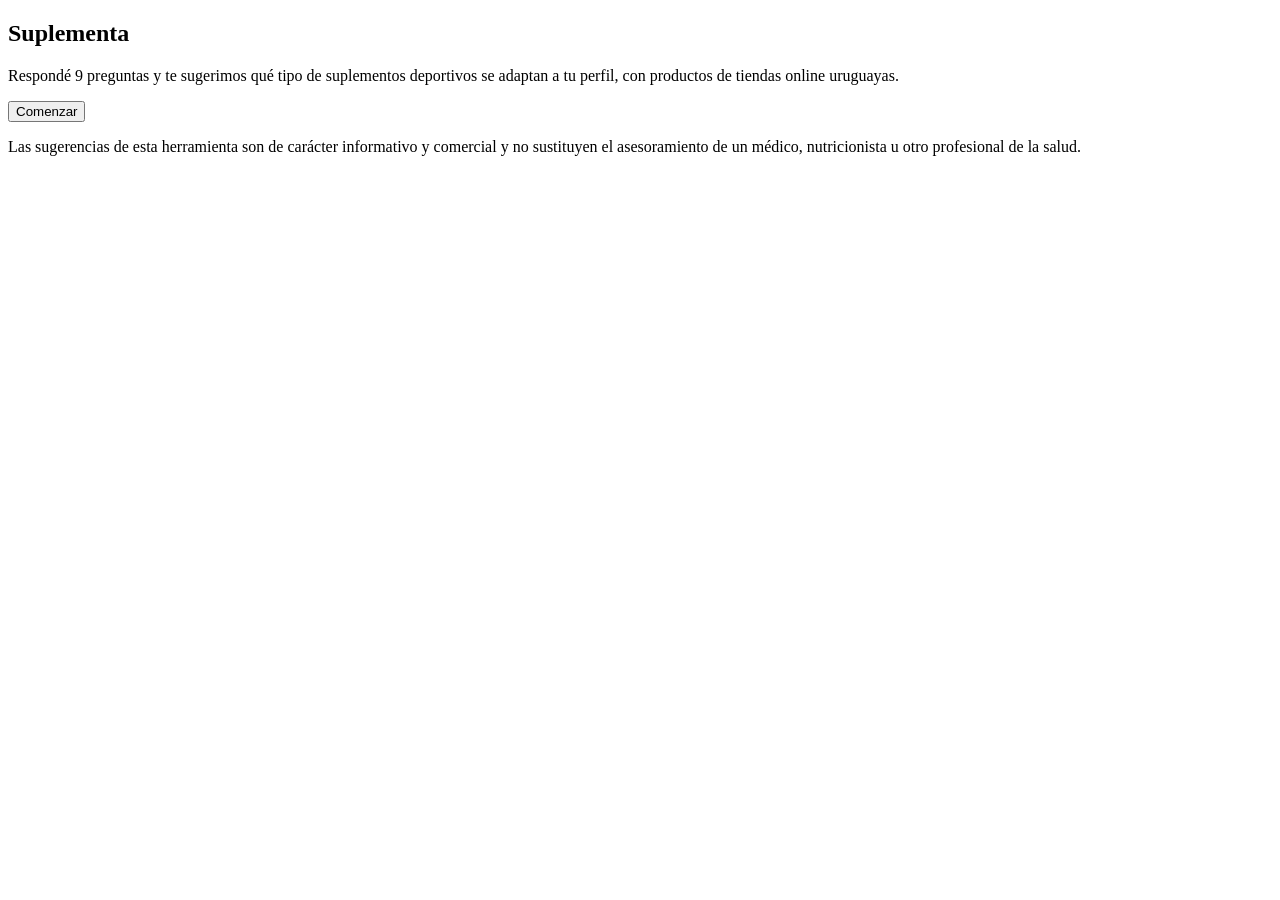
==== index.html @ 3bd9174c "Agregar pantallas: inicio, cuestionario y resultado (index.html y app.js)" ====
<!DOCTYPE html>
<html lang="es">
<head>
  <meta charset="UTF-8">
  <meta name="viewport" content="width=device-width, initial-scale=1.0">
  <title>Suplementa</title>
  <link rel="stylesheet" href="styles.css">
</head>
<body>

  <!-- ===================== PANTALLA 1: INICIO ===================== -->
  <section id="inicio">
    <h1>Suplementa</h1>
    <p>Respondé 9 preguntas y te sugerimos qué tipo de suplementos deportivos se adaptan a tu perfil, con productos de tiendas online uruguayas.</p>
    <button id="boton-comenzar" type="button">Comenzar</button>
    <p class="aviso-salud">Las sugerencias de esta herramienta son de carácter informativo y comercial y no sustituyen el asesoramiento de un médico, nutricionista u otro profesional de la salud.</p>
  </section>

  <!-- ===================== PANTALLA 2: CUESTIONARIO ===================== -->
  <!-- El contenido de cada pregunta lo completa app.js -->
  <section id="cuestionario" hidden>
    <p id="texto-progreso">Paso 1 de 9</p>
    <progress id="barra-progreso" max="9" value="1"></progress>

    <h2 id="texto-pregunta"></h2>
    <div id="opciones"></div>

    <div class="navegacion">
      <button id="boton-anterior" type="button">Anterior</button>
      <button id="boton-siguiente" type="button" disabled>Siguiente</button>
    </div>
  </section>

  <!-- ===================== PANTALLA 3: RESULTADO ===================== -->
  <!-- El contenido lo completa app.js con lo que devuelve recomendar() -->
  <section id="resultado" hidden>
    <h2>Tu resultado</h2>

    <!-- Aviso destacado (cuando la condición médica es "Prefiero no responder") -->
    <p id="aviso-destacado" class="aviso-destacado" hidden></p>

    <h3>Tu perfil</h3>
    <ul id="resumen-perfil"></ul>

    <div id="avisos"></div>

    <div id="categorias"></div>

    <p id="texto-fecha"></p>

    <button id="boton-reiniciar" type="button">Volver a empezar</button>

    <footer>
      <p class="aviso-salud">Las sugerencias de esta herramienta son de carácter informativo y comercial y no sustituyen el asesoramiento de un médico, nutricionista u otro profesional de la salud.</p>
    </footer>
  </section>

  <!-- Scripts: primero los datos, después las reglas y por último la app -->
  <script src="catalogo.js"></script>
  <script src="reglas.js"></script>
  <script src="app.js"></script>
</body>
</html>
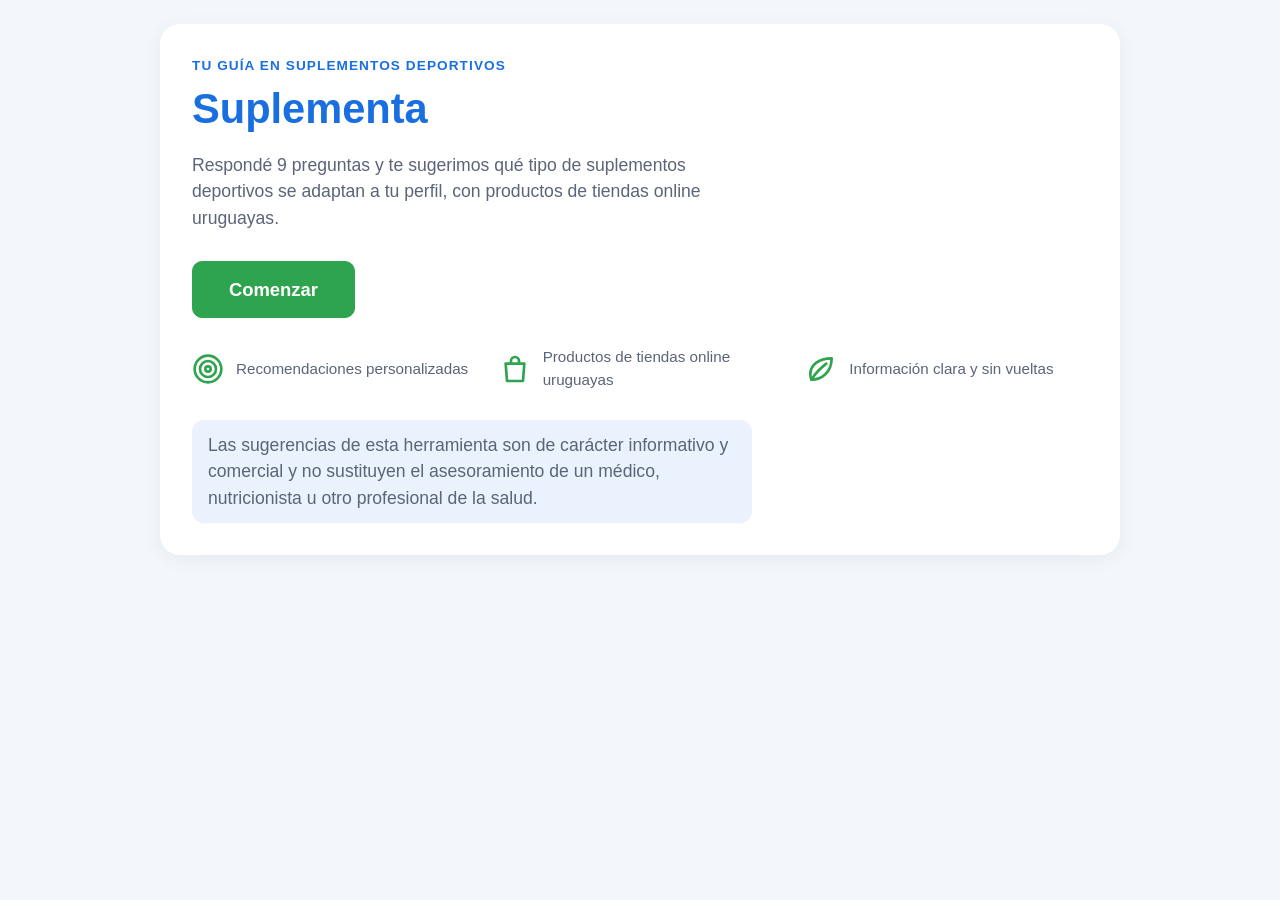
==== commit 6e79d515: "Completar pantalla de inicio con subtítulo y beneficios" ====
--- a/index.html
+++ b/index.html
@@ -10,9 +10,40 @@
 
   <!-- ===================== PANTALLA 1: INICIO ===================== -->
   <section id="inicio">
+    <p class="subtitulo">Tu guía en suplementos deportivos</p>
     <h1>Suplementa</h1>
     <p>Respondé 9 preguntas y te sugerimos qué tipo de suplementos deportivos se adaptan a tu perfil, con productos de tiendas online uruguayas.</p>
     <button id="boton-comenzar" type="button">Comenzar</button>
+
+    <!-- Beneficios: los íconos son SVG dibujados acá mismo (no se carga ningún archivo) -->
+    <ul class="beneficios">
+      <li>
+        <!-- Ícono: diana (recomendaciones a tu medida) -->
+        <svg viewBox="0 0 24 24" width="32" height="32" fill="none" stroke="currentColor" stroke-width="2" aria-hidden="true">
+          <circle cx="12" cy="12" r="10"/>
+          <circle cx="12" cy="12" r="6"/>
+          <circle cx="12" cy="12" r="2"/>
+        </svg>
+        <span>Recomendaciones personalizadas</span>
+      </li>
+      <li>
+        <!-- Ícono: bolsa de compras (tiendas online) -->
+        <svg viewBox="0 0 24 24" width="32" height="32" fill="none" stroke="currentColor" stroke-width="2" stroke-linejoin="round" aria-hidden="true">
+          <path d="M5 8h14l-1 13H6L5 8z"/>
+          <path d="M9 8V6a3 3 0 0 1 6 0v2"/>
+        </svg>
+        <span>Productos de tiendas online uruguayas</span>
+      </li>
+      <li>
+        <!-- Ícono: hoja (información clara y simple) -->
+        <svg viewBox="0 0 24 24" width="32" height="32" fill="none" stroke="currentColor" stroke-width="2" stroke-linecap="round" stroke-linejoin="round" aria-hidden="true">
+          <path d="M20 4C10 4 4 9 4 16c0 1.5.3 2.8.8 4C12 20 20 15 20 4z"/>
+          <path d="M4.8 20C8 15 12 11 16 8"/>
+        </svg>
+        <span>Información clara y sin vueltas</span>
+      </li>
+    </ul>
+
     <p class="aviso-salud">Las sugerencias de esta herramienta son de carácter informativo y comercial y no sustituyen el asesoramiento de un médico, nutricionista u otro profesional de la salud.</p>
   </section>
 
--- a/styles.css
+++ b/styles.css
@@ -0,0 +1,508 @@
+/* styles.css
+   Diseño visual de Suplementa, basado en los mockups del grupo:
+   fondo claro, acentos en azul, botón principal verde y tarjetas. */
+
+/* =====================================================================
+   COLORES Y MEDIDAS (se definen una sola vez y se reutilizan)
+   ===================================================================== */
+:root {
+  --azul: #1a6fe0;
+  --azul-oscuro: #1257b5;
+  --azul-suave: #eaf2fd;
+  --verde: #2ea44f;
+  --verde-oscuro: #238a3f;
+  --texto: #14213d;
+  --texto-suave: #5b6478;
+  --borde: #dfe5ee;
+  --fondo: #f3f6fa;
+  --blanco: #ffffff;
+  --gris: #c3c9d3;
+  --amarillo-suave: #fff6e0;
+  --amarillo-borde: #f0b429;
+  --radio: 12px;
+}
+
+/* =====================================================================
+   BASE
+   ===================================================================== */
+* {
+  box-sizing: border-box;
+}
+
+/* Lo que tiene el atributo "hidden" siempre queda oculto */
+[hidden] {
+  display: none !important;
+}
+
+body {
+  margin: 0;
+  padding: 24px 16px;
+  background: var(--fondo);
+  color: var(--texto);
+  /* Fuentes del sistema: no se descarga nada de internet */
+  font-family: -apple-system, BlinkMacSystemFont, "Segoe UI", Roboto, Helvetica, Arial, sans-serif;
+  line-height: 1.5;
+}
+
+h1, h2, h3, h4 {
+  line-height: 1.2;
+  margin: 0 0 12px;
+}
+
+/* Cada pantalla es una tarjeta blanca centrada */
+section {
+  max-width: 960px;
+  margin: 0 auto;
+  padding: 32px;
+  background: var(--blanco);
+  border-radius: 20px;
+  box-shadow: 0 4px 20px rgba(20, 33, 61, 0.06);
+}
+
+/* =====================================================================
+   BOTONES
+   ===================================================================== */
+button,
+.boton-tienda {
+  font: inherit;
+  font-weight: 600;
+  padding: 12px 24px;
+  border-radius: 10px;
+  border: 1px solid var(--azul);
+  background: var(--blanco);
+  color: var(--azul);
+  cursor: pointer;
+  text-decoration: none;
+  display: inline-block;
+  text-align: center;
+}
+
+button:hover,
+.boton-tienda:hover {
+  background: var(--azul-suave);
+}
+
+button:disabled {
+  cursor: not-allowed;
+  opacity: 0.5;
+}
+
+/* Botón principal verde "Comenzar" */
+#boton-comenzar {
+  background: var(--verde);
+  border-color: var(--verde);
+  color: var(--blanco);
+  font-size: 1.15rem;
+  padding: 14px 36px;
+}
+
+#boton-comenzar:hover {
+  background: var(--verde-oscuro);
+}
+
+/* =====================================================================
+   PANTALLA 1: INICIO
+   ===================================================================== */
+#inicio h1 {
+  font-size: 2.6rem;
+  color: var(--azul);
+}
+
+#inicio > p {
+  color: var(--texto-suave);
+  font-size: 1.1rem;
+  max-width: 560px;
+}
+
+/* Línea chica arriba del título: mayúsculas y azul */
+#inicio > .subtitulo {
+  color: var(--azul);
+  font-size: 0.85rem;
+  font-weight: 600;
+  text-transform: uppercase;
+  letter-spacing: 0.08em;
+  margin: 0 0 8px;
+}
+
+#boton-comenzar {
+  margin: 12px 0 28px;
+}
+
+/* Fila de 3 beneficios con ícono */
+.beneficios {
+  list-style: none;
+  padding: 0;
+  margin: 0 0 28px;
+  display: flex;
+  gap: 24px;
+}
+
+.beneficios li {
+  flex: 1;
+  display: flex;
+  align-items: center;
+  gap: 12px;
+  color: var(--texto-suave);
+  font-size: 0.95rem;
+}
+
+/* Los íconos toman el color verde (usan "currentColor") */
+.beneficios svg {
+  color: var(--verde);
+  flex-shrink: 0;
+}
+
+/* =====================================================================
+   AVISO LEGAL (inicio y pie del resultado): recuadro suave
+   ===================================================================== */
+.aviso-salud {
+  background: var(--azul-suave);
+  color: var(--texto-suave);
+  font-size: 0.9rem;
+  padding: 12px 16px;
+  border-radius: var(--radio);
+  margin: 0;
+}
+
+/* =====================================================================
+   PANTALLA 2: CUESTIONARIO
+   ===================================================================== */
+
+/* Indicador "Paso X de 9" */
+#texto-progreso {
+  color: var(--azul);
+  font-weight: 600;
+  font-size: 0.9rem;
+  text-transform: uppercase;
+  letter-spacing: 0.05em;
+  margin: 0 0 8px;
+}
+
+/* Barra de progreso */
+#barra-progreso {
+  width: 100%;
+  height: 8px;
+  margin-bottom: 24px;
+  border: none;
+  border-radius: 4px;
+  background: var(--borde);
+  appearance: none;
+  -webkit-appearance: none;
+}
+
+/* Chrome, Edge y Safari */
+#barra-progreso::-webkit-progress-bar {
+  background: var(--borde);
+  border-radius: 4px;
+}
+
+#barra-progreso::-webkit-progress-value {
+  background: var(--azul);
+  border-radius: 4px;
+}
+
+/* Firefox */
+#barra-progreso::-moz-progress-bar {
+  background: var(--azul);
+  border-radius: 4px;
+}
+
+#texto-pregunta {
+  font-size: 1.6rem;
+  margin-bottom: 20px;
+}
+
+/* Opciones como tarjetas en grilla */
+#opciones {
+  display: grid;
+  grid-template-columns: repeat(auto-fill, minmax(180px, 1fr));
+  gap: 12px;
+  margin-bottom: 28px;
+}
+
+.opcion {
+  display: flex;
+  align-items: center;
+  justify-content: center;
+  text-align: center;
+  min-height: 80px;
+  padding: 16px;
+  border: 1px solid var(--borde);
+  border-radius: var(--radio);
+  background: var(--blanco);
+  font-weight: 500;
+  cursor: pointer;
+}
+
+.opcion:hover {
+  border-color: var(--azul);
+}
+
+/* El círculo del botón de radio no se ve: la tarjeta entera es la opción */
+.opcion input {
+  position: absolute;
+  opacity: 0;
+  pointer-events: none;
+}
+
+/* Tarjeta marcada: la que tiene su radio seleccionado */
+.opcion:has(input:checked) {
+  border: 2px solid var(--azul);
+  background: var(--azul-suave);
+  color: var(--azul-oscuro);
+}
+
+/* Se ve el foco al navegar con el teclado */
+.opcion:has(input:focus-visible) {
+  outline: 3px solid var(--azul);
+  outline-offset: 2px;
+}
+
+/* Botones Anterior / Siguiente */
+.navegacion {
+  display: flex;
+  justify-content: space-between;
+  gap: 12px;
+}
+
+#boton-siguiente {
+  background: var(--azul);
+  color: var(--blanco);
+}
+
+#boton-siguiente:hover:not(:disabled) {
+  background: var(--azul-oscuro);
+}
+
+/* =====================================================================
+   PANTALLA 3: RESULTADO
+   ===================================================================== */
+#resultado > h2 {
+  font-size: 2rem;
+}
+
+#resultado > h3 {
+  font-size: 1rem;
+  color: var(--texto-suave);
+  margin-top: 24px;
+}
+
+/* Aviso de "Prefiero no responder": recuadro destacado */
+.aviso-destacado {
+  background: var(--amarillo-suave);
+  border: 1px solid var(--amarillo-borde);
+  border-left: 6px solid var(--amarillo-borde);
+  border-radius: var(--radio);
+  padding: 14px 18px;
+  font-weight: 600;
+}
+
+/* Resumen del perfil como "chips" */
+#resumen-perfil {
+  list-style: none;
+  padding: 0;
+  margin: 0 0 20px;
+  display: flex;
+  flex-wrap: wrap;
+  gap: 8px;
+}
+
+#resumen-perfil li {
+  background: var(--azul-suave);
+  color: var(--texto);
+  font-size: 0.85rem;
+  padding: 6px 12px;
+  border-radius: 999px;
+}
+
+/* Otros avisos (menor de edad, frecuencia, restricción, etc.) */
+.aviso {
+  background: var(--fondo);
+  border-left: 4px solid var(--azul);
+  border-radius: 8px;
+  padding: 12px 16px;
+  margin: 0 0 12px;
+}
+
+/* Cada categoría: tarjeta con sus productos en grilla.
+   Título, explicación y mensaje ocupan todo el ancho. */
+#categorias {
+  counter-reset: numero-categoria;
+}
+
+.categoria {
+  display: grid;
+  grid-template-columns: repeat(auto-fill, minmax(220px, 1fr));
+  gap: 16px;
+  border: 1px solid var(--borde);
+  border-radius: 16px;
+  padding: 24px;
+  margin: 20px 0;
+}
+
+.categoria > h3,
+.categoria > p {
+  grid-column: 1 / -1;
+  margin: 0;
+}
+
+.categoria > p {
+  color: var(--texto-suave);
+}
+
+/* Número de la categoría (1, 2) en un cuadradito azul, como en el mockup */
+.categoria > h3 {
+  counter-increment: numero-categoria;
+  font-size: 1.4rem;
+  display: flex;
+  align-items: center;
+  gap: 10px;
+}
+
+.categoria > h3::before {
+  content: counter(numero-categoria);
+  background: var(--azul-suave);
+  color: var(--azul);
+  font-size: 0.95rem;
+  width: 30px;
+  height: 30px;
+  border-radius: 8px;
+  display: inline-flex;
+  align-items: center;
+  justify-content: center;
+  flex-shrink: 0;
+}
+
+/* Mensaje "No encontramos opciones compatibles..." */
+.categoria > .mensaje {
+  background: var(--fondo);
+  border-radius: 8px;
+  padding: 12px 16px;
+  font-style: italic;
+}
+
+/* Tarjeta de producto */
+.producto {
+  display: flex;
+  flex-direction: column;
+  gap: 6px;
+  border: 1px solid var(--borde);
+  border-radius: var(--radio);
+  padding: 16px;
+  background: var(--blanco);
+}
+
+.producto h4 {
+  font-size: 1rem;
+  margin: 0;
+}
+
+.producto p {
+  margin: 0;
+  color: var(--texto-suave);
+  font-size: 0.9rem;
+}
+
+.producto .precio {
+  color: var(--texto);
+  font-size: 1.3rem;
+  font-weight: 700;
+}
+
+/* Insignias chicas: "Promoción" y "Supera tu presupuesto" */
+.etiqueta {
+  display: inline-block;
+  vertical-align: middle;
+  font-size: 0.72rem;
+  font-weight: 600;
+  padding: 3px 8px;
+  border-radius: 999px;
+  background: #e3f6e8;
+  color: var(--verde-oscuro);
+}
+
+.producto p.etiqueta-presupuesto {
+  align-self: flex-start;
+  background: var(--amarillo-suave);
+  color: #8a5a00;
+  font-size: 0.72rem;
+}
+
+/* Botón "Ver en tienda": queda abajo de la tarjeta */
+.producto .boton-tienda {
+  margin-top: auto;
+  padding: 8px 16px;
+  font-size: 0.9rem;
+}
+
+/* "Link pendiente": deshabilitado y en gris */
+.producto button.boton-tienda:disabled {
+  border-color: var(--gris);
+  background: var(--fondo);
+  color: var(--texto-suave);
+  opacity: 1;
+}
+
+/* Fecha de relevamiento de precios */
+#texto-fecha {
+  color: var(--texto-suave);
+  font-size: 0.85rem;
+}
+
+#boton-reiniciar {
+  margin: 8px 0 24px;
+}
+
+/* =====================================================================
+   CELULAR (pantallas angostas)
+   ===================================================================== */
+@media (max-width: 600px) {
+  body {
+    padding: 12px;
+  }
+
+  section {
+    padding: 20px 16px;
+    border-radius: 16px;
+  }
+
+  #inicio h1 {
+    font-size: 2rem;
+  }
+
+  #texto-pregunta {
+    font-size: 1.25rem;
+  }
+
+  /* Opciones en dos columnas */
+  #opciones {
+    grid-template-columns: repeat(2, 1fr);
+    gap: 10px;
+  }
+
+  .opcion {
+    min-height: 64px;
+    padding: 12px;
+    font-size: 0.95rem;
+  }
+
+  #boton-comenzar {
+    width: 100%;
+  }
+
+  /* Beneficios uno debajo del otro */
+  .beneficios {
+    flex-direction: column;
+    gap: 14px;
+  }
+
+  .navegacion button {
+    flex: 1;
+  }
+
+  /* Productos de a uno por fila */
+  .categoria {
+    grid-template-columns: 1fr;
+    padding: 16px;
+  }
+}
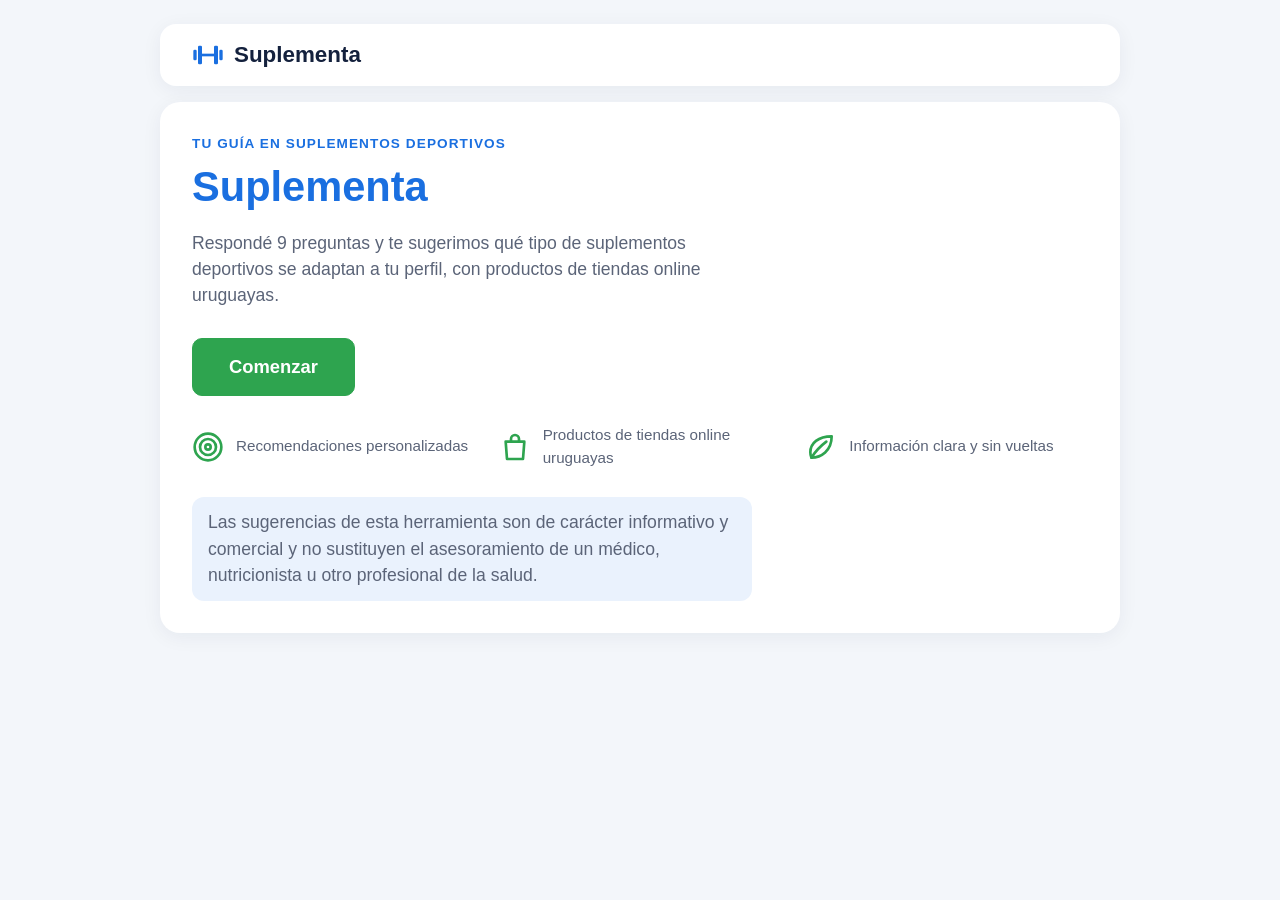
==== commit 5dcbdb7d: "Agregar barra superior con el logo" ====
--- a/index.html
+++ b/index.html
@@ -7,6 +7,20 @@
   <link rel="stylesheet" href="styles.css">
 </head>
 <body>
+
+  <!-- ===================== BARRA SUPERIOR ===================== -->
+  <!-- Está fuera de las pantallas, por eso se ve siempre. No es clickeable. -->
+  <header class="barra-superior">
+    <!-- Ícono: pesa (dos discos de cada lado unidos por una barra) -->
+    <svg viewBox="0 0 24 24" width="32" height="32" fill="currentColor" aria-hidden="true">
+      <rect x="1" y="8" width="2.5" height="8" rx="1"/>
+      <rect x="4.5" y="5" width="3" height="14" rx="1"/>
+      <rect x="7.5" y="11" width="9" height="2"/>
+      <rect x="16.5" y="5" width="3" height="14" rx="1"/>
+      <rect x="20.5" y="8" width="2.5" height="8" rx="1"/>
+    </svg>
+    <span class="marca">Suplementa</span>
+  </header>
 
   <!-- ===================== PANTALLA 1: INICIO ===================== -->
   <section id="inicio">
--- a/styles.css
+++ b/styles.css
@@ -60,6 +60,33 @@
 }
 
 /* =====================================================================
+   BARRA SUPERIOR (visible en las 3 pantallas)
+   ===================================================================== */
+.barra-superior {
+  max-width: 960px;
+  margin: 0 auto 16px;
+  padding: 14px 32px;
+  background: var(--blanco);
+  border-radius: 16px;
+  box-shadow: 0 4px 20px rgba(20, 33, 61, 0.06);
+  display: flex;
+  align-items: center;
+  gap: 10px;
+}
+
+/* El ícono de la pesa toma el color azul (usa "currentColor") */
+.barra-superior svg {
+  color: var(--azul);
+  flex-shrink: 0;
+}
+
+.barra-superior .marca {
+  font-size: 1.4rem;
+  font-weight: 700;
+  color: var(--texto);
+}
+
+/* =====================================================================
    BOTONES
    ===================================================================== */
 button,
@@ -466,6 +493,21 @@
     border-radius: 16px;
   }
 
+  /* Barra superior más compacta */
+  .barra-superior {
+    padding: 12px 16px;
+    margin-bottom: 12px;
+  }
+
+  .barra-superior svg {
+    width: 28px;
+    height: 28px;
+  }
+
+  .barra-superior .marca {
+    font-size: 1.2rem;
+  }
+
   #inicio h1 {
     font-size: 2rem;
   }
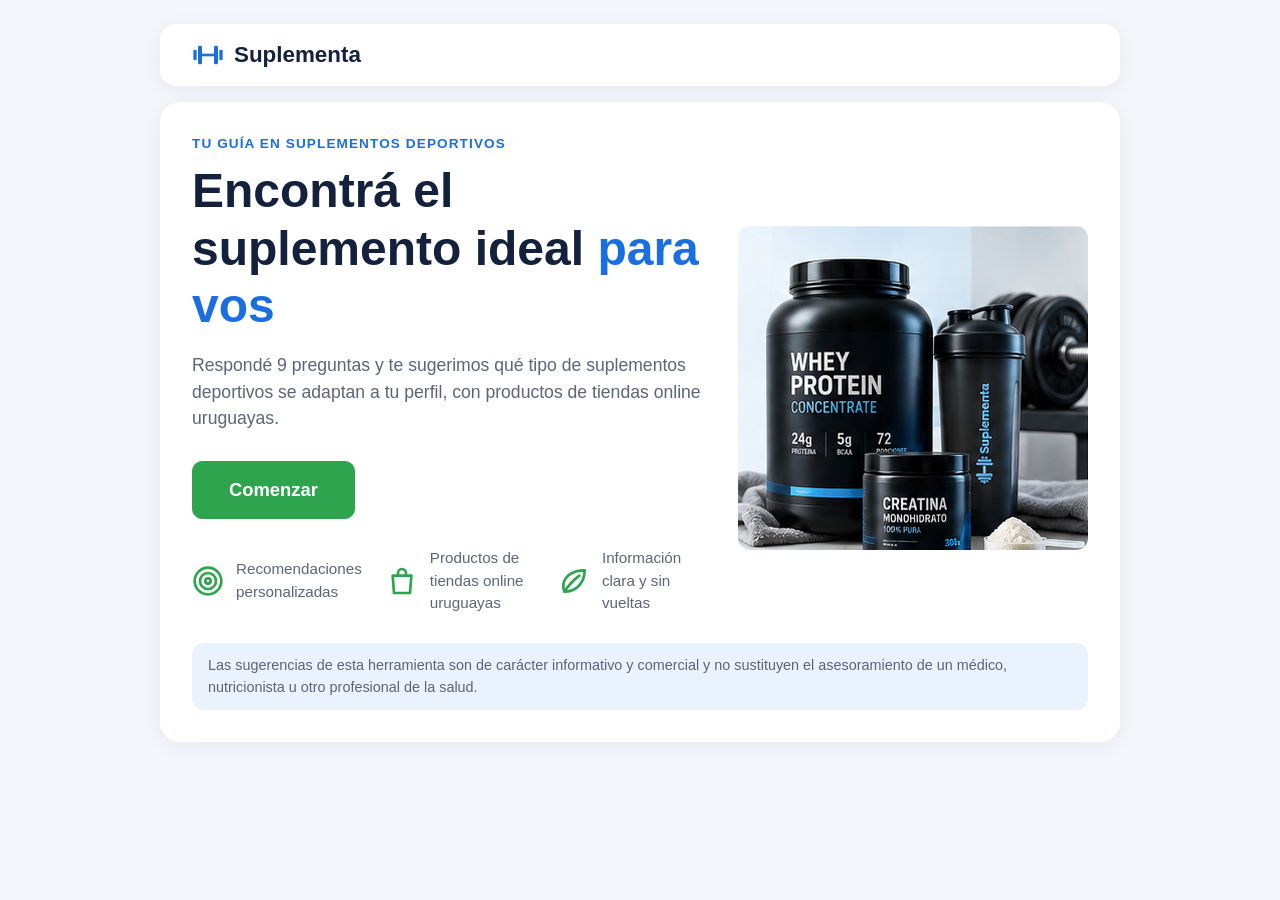
==== commit 9463b92e: "Rediseñar portada con título del mockup e imagen" ====
--- a/index.html
+++ b/index.html
@@ -24,39 +24,49 @@
 
   <!-- ===================== PANTALLA 1: INICIO ===================== -->
   <section id="inicio">
-    <p class="subtitulo">Tu guía en suplementos deportivos</p>
-    <h1>Suplementa</h1>
-    <p>Respondé 9 preguntas y te sugerimos qué tipo de suplementos deportivos se adaptan a tu perfil, con productos de tiendas online uruguayas.</p>
-    <button id="boton-comenzar" type="button">Comenzar</button>
+    <!-- Portada: en computadora, texto y beneficios a la izquierda e imagen a la derecha.
+         En celular, todo en una columna: texto, botón, imagen y beneficios. -->
+    <div class="portada">
+      <div class="portada-texto">
+        <p class="subtitulo">Tu guía en suplementos deportivos</p>
+        <h1>Encontrá el suplemento ideal <span class="resaltado">para vos</span></h1>
+        <p>Respondé 9 preguntas y te sugerimos qué tipo de suplementos deportivos se adaptan a tu perfil, con productos de tiendas online uruguayas.</p>
+        <button id="boton-comenzar" type="button">Comenzar</button>
+      </div>
 
-    <!-- Beneficios: los íconos son SVG dibujados acá mismo (no se carga ningún archivo) -->
-    <ul class="beneficios">
-      <li>
-        <!-- Ícono: diana (recomendaciones a tu medida) -->
-        <svg viewBox="0 0 24 24" width="32" height="32" fill="none" stroke="currentColor" stroke-width="2" aria-hidden="true">
-          <circle cx="12" cy="12" r="10"/>
-          <circle cx="12" cy="12" r="6"/>
-          <circle cx="12" cy="12" r="2"/>
-        </svg>
-        <span>Recomendaciones personalizadas</span>
-      </li>
-      <li>
-        <!-- Ícono: bolsa de compras (tiendas online) -->
-        <svg viewBox="0 0 24 24" width="32" height="32" fill="none" stroke="currentColor" stroke-width="2" stroke-linejoin="round" aria-hidden="true">
-          <path d="M5 8h14l-1 13H6L5 8z"/>
-          <path d="M9 8V6a3 3 0 0 1 6 0v2"/>
-        </svg>
-        <span>Productos de tiendas online uruguayas</span>
-      </li>
-      <li>
-        <!-- Ícono: hoja (información clara y simple) -->
-        <svg viewBox="0 0 24 24" width="32" height="32" fill="none" stroke="currentColor" stroke-width="2" stroke-linecap="round" stroke-linejoin="round" aria-hidden="true">
-          <path d="M20 4C10 4 4 9 4 16c0 1.5.3 2.8.8 4C12 20 20 15 20 4z"/>
-          <path d="M4.8 20C8 15 12 11 16 8"/>
-        </svg>
-        <span>Información clara y sin vueltas</span>
-      </li>
-    </ul>
+      <!-- width y height = tamaño real de la imagen (350 x 324) -->
+      <img src="img/portada.png" class="portada-imagen" width="350" height="324"
+           alt="Envases de proteína whey y creatina junto a un shaker, una toalla y una mancuerna">
+
+      <!-- Beneficios: los íconos son SVG dibujados acá mismo (no se carga ningún archivo) -->
+      <ul class="beneficios">
+        <li>
+          <!-- Ícono: diana (recomendaciones a tu medida) -->
+          <svg viewBox="0 0 24 24" width="32" height="32" fill="none" stroke="currentColor" stroke-width="2" aria-hidden="true">
+            <circle cx="12" cy="12" r="10"/>
+            <circle cx="12" cy="12" r="6"/>
+            <circle cx="12" cy="12" r="2"/>
+          </svg>
+          <span>Recomendaciones personalizadas</span>
+        </li>
+        <li>
+          <!-- Ícono: bolsa de compras (tiendas online) -->
+          <svg viewBox="0 0 24 24" width="32" height="32" fill="none" stroke="currentColor" stroke-width="2" stroke-linejoin="round" aria-hidden="true">
+            <path d="M5 8h14l-1 13H6L5 8z"/>
+            <path d="M9 8V6a3 3 0 0 1 6 0v2"/>
+          </svg>
+          <span>Productos de tiendas online uruguayas</span>
+        </li>
+        <li>
+          <!-- Ícono: hoja (información clara y simple) -->
+          <svg viewBox="0 0 24 24" width="32" height="32" fill="none" stroke="currentColor" stroke-width="2" stroke-linecap="round" stroke-linejoin="round" aria-hidden="true">
+            <path d="M20 4C10 4 4 9 4 16c0 1.5.3 2.8.8 4C12 20 20 15 20 4z"/>
+            <path d="M4.8 20C8 15 12 11 16 8"/>
+          </svg>
+          <span>Información clara y sin vueltas</span>
+        </li>
+      </ul>
+    </div>
 
     <p class="aviso-salud">Las sugerencias de esta herramienta son de carácter informativo y comercial y no sustituyen el asesoramiento de un médico, nutricionista u otro profesional de la salud.</p>
   </section>
@@ -64,16 +74,32 @@
   <!-- ===================== PANTALLA 2: CUESTIONARIO ===================== -->
   <!-- El contenido de cada pregunta lo completa app.js -->
   <section id="cuestionario" hidden>
-    <p id="texto-progreso">Paso 1 de 9</p>
-    <progress id="barra-progreso" max="9" value="1"></progress>
+    <div class="cuestionario-principal">
+      <p id="texto-progreso">Paso 1 de 9</p>
+      <progress id="barra-progreso" max="9" value="1"></progress>
 
-    <h2 id="texto-pregunta"></h2>
-    <div id="opciones"></div>
+      <h2 id="texto-pregunta"></h2>
+      <div id="opciones"></div>
 
-    <div class="navegacion">
-      <button id="boton-anterior" type="button">Anterior</button>
-      <button id="boton-siguiente" type="button" disabled>Siguiente</button>
+      <div class="navegacion">
+        <button id="boton-anterior" type="button">Anterior</button>
+        <button id="boton-siguiente" type="button" disabled>Siguiente</button>
+      </div>
     </div>
+
+    <!-- Lista de pasos (columna derecha). Solo informativa: no es clickeable.
+         Los números los pone el CSS y app.js marca el paso actual y los completados. -->
+    <ol id="lista-pasos" class="lista-pasos">
+      <li>Edad</li>
+      <li>Condición médica</li>
+      <li>Género</li>
+      <li>Actividad</li>
+      <li>Frecuencia</li>
+      <li>Objetivo</li>
+      <li>Experiencia</li>
+      <li>Preferencia</li>
+      <li>Presupuesto</li>
+    </ol>
   </section>
 
   <!-- ===================== PANTALLA 3: RESULTADO ===================== -->
--- a/styles.css
+++ b/styles.css
@@ -130,19 +130,55 @@
 /* =====================================================================
    PANTALLA 1: INICIO
    ===================================================================== */
+/* Portada en grilla: texto arriba a la izquierda, beneficios abajo a la izquierda
+   e imagen a la derecha ocupando las dos filas */
+.portada {
+  display: grid;
+  grid-template-columns: minmax(0, 1fr) auto;
+  grid-template-areas:
+    "texto      imagen"
+    "beneficios imagen";
+  column-gap: 32px;
+  align-items: center;
+}
+
+.portada-texto {
+  grid-area: texto;
+}
+
+/* La imagen puede achicarse, pero nunca pasa de su tamaño real (350px)
+   para que no se vea borrosa. height: auto mantiene la proporción. */
+.portada-imagen {
+  grid-area: imagen;
+  width: 100%;
+  max-width: 350px;
+  height: auto;
+  border-radius: var(--radio);
+}
+
+.portada .beneficios {
+  grid-area: beneficios;
+}
+
+/* Título grande, en negrita y oscuro; "para vos" en azul */
 #inicio h1 {
-  font-size: 2.6rem;
-  color: var(--azul);
-}
-
-#inicio > p {
+  font-size: 3rem;
+  font-weight: 800;
+  color: var(--texto);
+}
+
+#inicio h1 .resaltado {
+  color: var(--azul);
+}
+
+.portada-texto > p {
   color: var(--texto-suave);
   font-size: 1.1rem;
   max-width: 560px;
 }
 
 /* Línea chica arriba del título: mayúsculas y azul */
-#inicio > .subtitulo {
+.portada-texto > .subtitulo {
   color: var(--azul);
   font-size: 0.85rem;
   font-weight: 600;
@@ -285,6 +321,103 @@
   outline-offset: 2px;
 }
 
+/* Pregunta de actividad: ícono arriba del texto */
+.opcion-con-icono {
+  flex-direction: column;
+  gap: 8px;
+}
+
+/* Los íconos toman el color azul (usan "currentColor") */
+.icono-opcion {
+  display: flex;
+  color: var(--azul);
+}
+
+/* Dos columnas: la pregunta a la izquierda y la lista de pasos a la derecha.
+   minmax(0, 1fr) evita que la columna de la pregunta se desborde. */
+#cuestionario {
+  display: grid;
+  grid-template-columns: minmax(0, 1fr) 220px;
+  gap: 32px;
+  align-items: start;
+}
+
+/* Lista de pasos: recuadro celeste suave, como en el mockup */
+.lista-pasos {
+  list-style: none;
+  margin: 0;
+  padding: 20px 16px;
+  background: var(--azul-suave);
+  border-radius: var(--radio);
+  counter-reset: numero-paso;
+}
+
+/* Cada paso: círculo con número + título. Por defecto, pendiente (gris). */
+.lista-pasos li {
+  counter-increment: numero-paso;
+  position: relative;
+  display: flex;
+  align-items: center;
+  gap: 10px;
+  padding: 6px 0;
+  color: var(--texto-suave);
+  font-size: 0.9rem;
+  cursor: default;
+}
+
+/* Círculo con el número del paso (lo genera el contador de CSS) */
+.lista-pasos li::before {
+  content: counter(numero-paso);
+  width: 26px;
+  height: 26px;
+  border-radius: 50%;
+  border: 1px solid var(--gris);
+  background: var(--blanco);
+  color: var(--texto-suave);
+  font-size: 0.8rem;
+  font-weight: 600;
+  display: inline-flex;
+  align-items: center;
+  justify-content: center;
+  flex-shrink: 0;
+  position: relative;
+  z-index: 1;
+}
+
+/* Línea vertical fina que une un círculo con el siguiente (menos en el último) */
+.lista-pasos li:not(:last-child)::after {
+  content: "";
+  position: absolute;
+  left: 13px;
+  top: 32px;
+  height: calc(100% - 26px);
+  border-left: 1px solid var(--gris);
+}
+
+/* Paso actual: círculo azul y texto azul en negrita */
+.lista-pasos li.actual {
+  color: var(--azul);
+  font-weight: 700;
+}
+
+.lista-pasos li.actual::before {
+  background: var(--azul);
+  border-color: var(--azul);
+  color: var(--blanco);
+}
+
+/* Paso completado: el número se cambia por una marca */
+.lista-pasos li.completado {
+  color: var(--texto);
+}
+
+.lista-pasos li.completado::before {
+  content: "✓";
+  background: var(--blanco);
+  border-color: var(--azul);
+  color: var(--azul);
+}
+
 /* Botones Anterior / Siguiente */
 .navegacion {
   display: flex;
@@ -481,6 +614,34 @@
 }
 
 /* =====================================================================
+   PANTALLAS MEDIANAS Y CHICAS: portada en una columna y se oculta
+   la lista de pasos (queda solo la barra de progreso "Paso X de 9")
+   ===================================================================== */
+@media (max-width: 760px) {
+  /* Portada: texto (con el botón), después la imagen y después los beneficios */
+  .portada {
+    grid-template-columns: 1fr;
+    grid-template-areas:
+      "texto"
+      "imagen"
+      "beneficios";
+  }
+
+  .portada-imagen {
+    justify-self: center;
+    margin-bottom: 28px;
+  }
+
+  #cuestionario {
+    grid-template-columns: 1fr;
+  }
+
+  .lista-pasos {
+    display: none;
+  }
+}
+
+/* =====================================================================
    CELULAR (pantallas angostas)
    ===================================================================== */
 @media (max-width: 600px) {
@@ -528,6 +689,12 @@
     font-size: 0.95rem;
   }
 
+  /* Íconos de actividad un poco más chicos */
+  .icono-opcion svg {
+    width: 30px;
+    height: 30px;
+  }
+
   #boton-comenzar {
     width: 100%;
   }
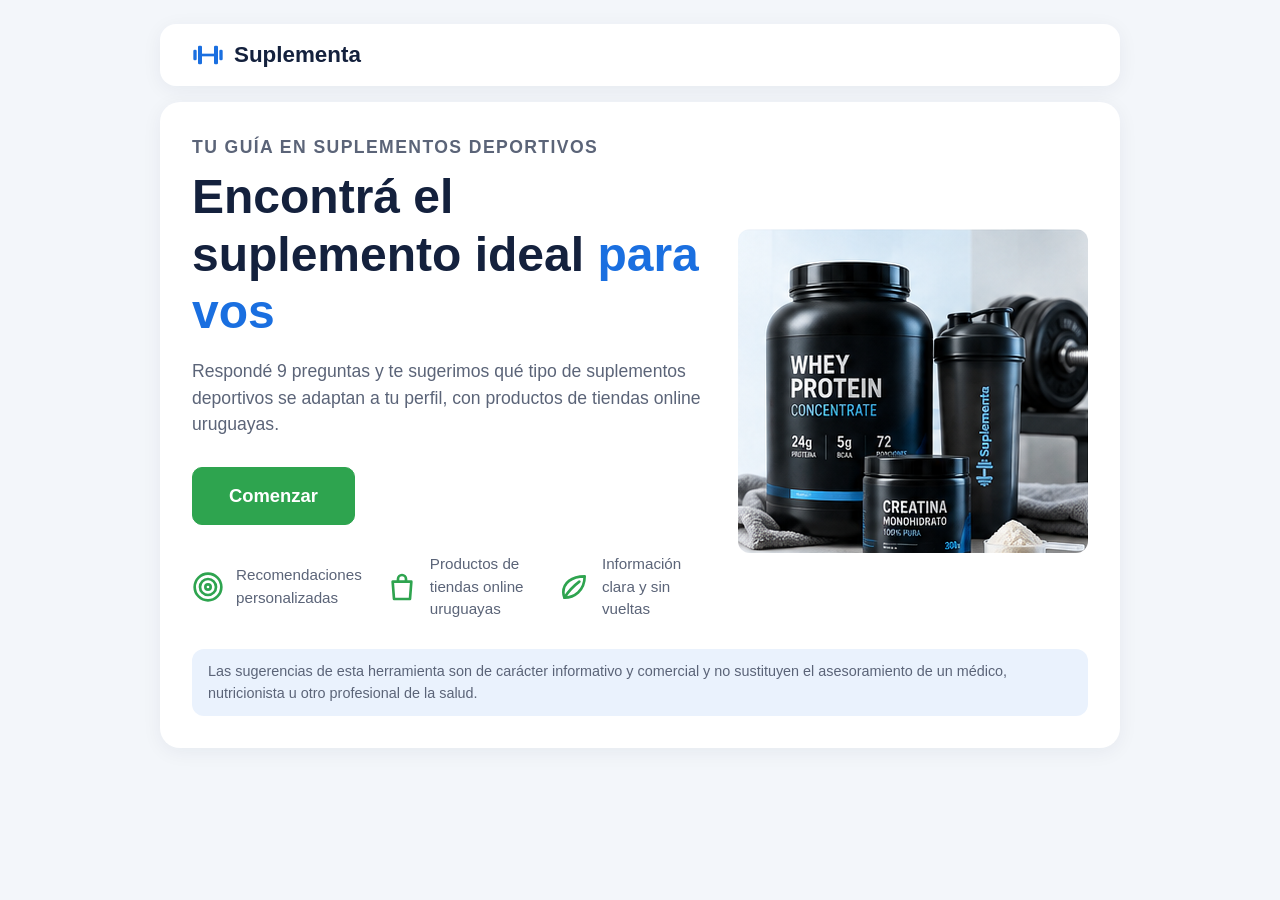
==== commit ba831269: "Rediseñar encabezado y resumen del perfil en el resultado" ====
--- a/index.html
+++ b/index.html
@@ -105,13 +105,16 @@
   <!-- ===================== PANTALLA 3: RESULTADO ===================== -->
   <!-- El contenido lo completa app.js con lo que devuelve recomendar() -->
   <section id="resultado" hidden>
-    <h2>Tu resultado</h2>
+    <!-- Encabezado: línea chica en azul, título y frase de bajada -->
+    <p class="subtitulo">Tus resultados</p>
+    <h2>Estas categorías podrían adaptarse a tu perfil</h2>
+    <p class="bajada">Según tus respuestas, estas son las categorías más relevantes para vos.</p>
 
     <!-- Aviso destacado (cuando la condición médica es "Prefiero no responder") -->
     <p id="aviso-destacado" class="aviso-destacado" hidden></p>
 
-    <h3>Tu perfil</h3>
-    <ul id="resumen-perfil"></ul>
+    <!-- Resumen del perfil en una sola línea (lo completa app.js) -->
+    <p id="resumen-perfil"></p>
 
     <div id="avisos"></div>
 
--- a/styles.css
+++ b/styles.css
@@ -177,8 +177,8 @@
   max-width: 560px;
 }
 
-/* Línea chica arriba del título: mayúsculas y azul */
-.portada-texto > .subtitulo {
+/* Línea chica arriba del título: mayúsculas y azul (inicio y resultado) */
+.subtitulo {
   color: var(--azul);
   font-size: 0.85rem;
   font-weight: 600;
@@ -441,10 +441,11 @@
   font-size: 2rem;
 }
 
-#resultado > h3 {
-  font-size: 1rem;
-  color: var(--texto-suave);
-  margin-top: 24px;
+/* Frase debajo del título */
+#resultado > .bajada {
+  color: var(--texto-suave);
+  font-size: 1.05rem;
+  margin: 0 0 20px;
 }
 
 /* Aviso de "Prefiero no responder": recuadro destacado */
@@ -457,22 +458,15 @@
   font-weight: 600;
 }
 
-/* Resumen del perfil como "chips" */
+/* Resumen del perfil: una sola línea dentro de un recuadro celeste */
 #resumen-perfil {
-  list-style: none;
-  padding: 0;
-  margin: 0 0 20px;
-  display: flex;
-  flex-wrap: wrap;
-  gap: 8px;
-}
-
-#resumen-perfil li {
   background: var(--azul-suave);
   color: var(--texto);
-  font-size: 0.85rem;
-  padding: 6px 12px;
-  border-radius: 999px;
+  font-size: 0.95rem;
+  font-weight: 500;
+  padding: 12px 16px;
+  border-radius: var(--radio);
+  margin: 0 0 20px;
 }
 
 /* Otros avisos (menor de edad, frecuencia, restricción, etc.) */
